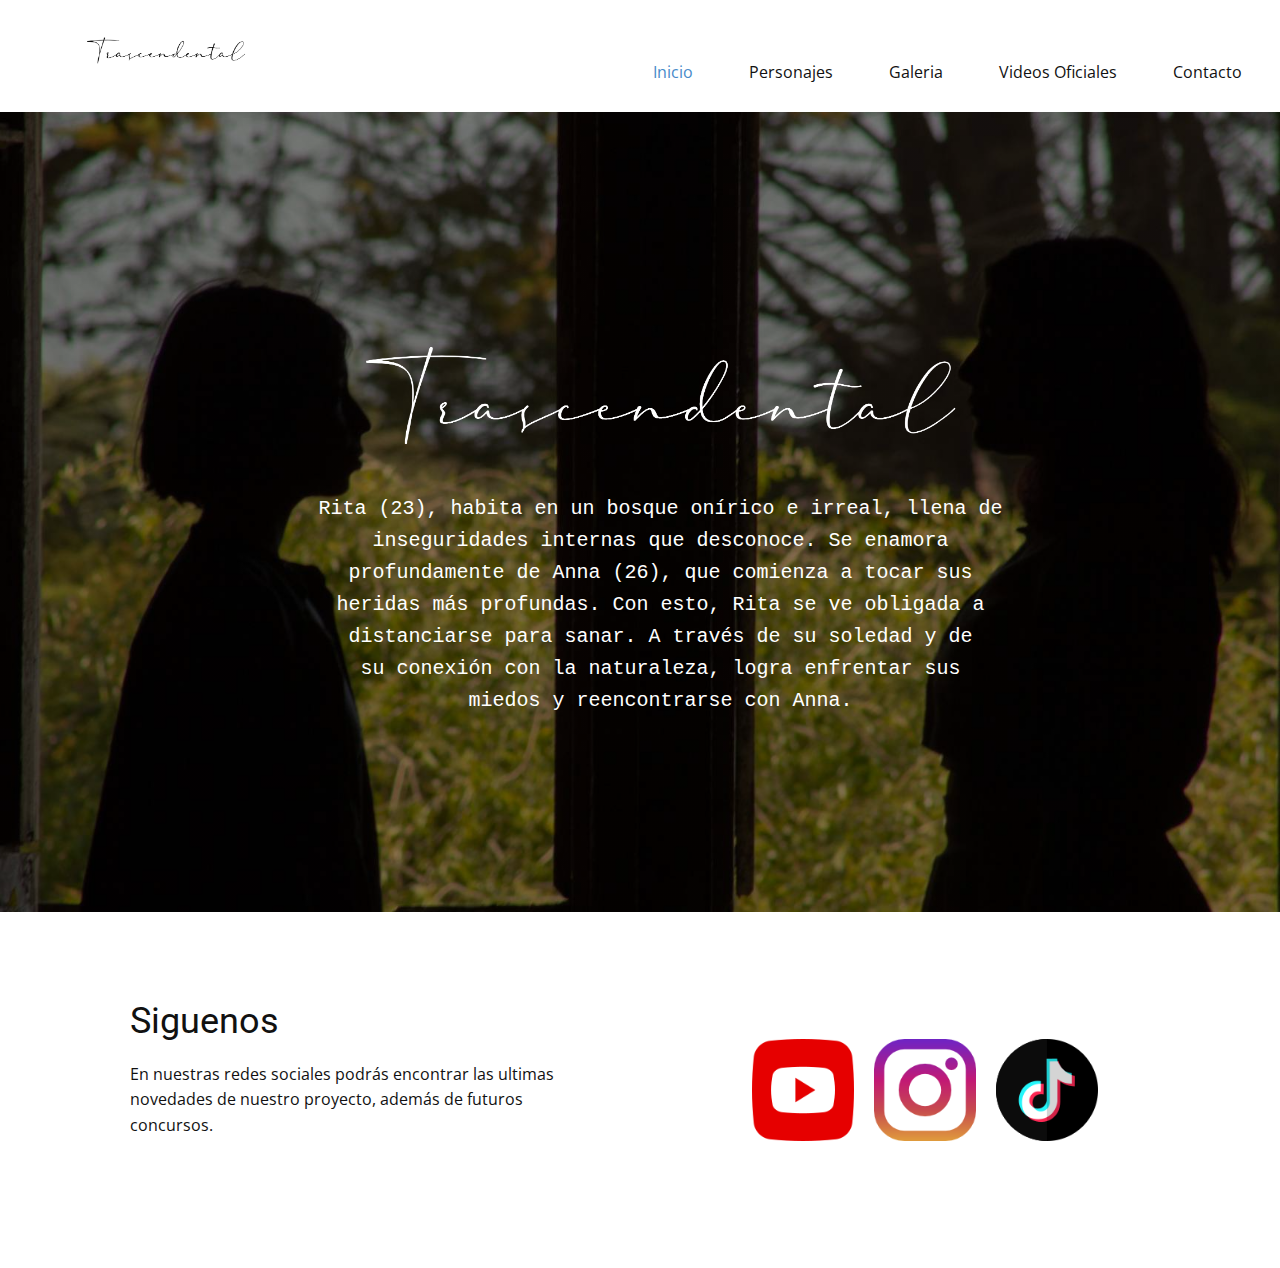
==== index.html @ 2d38c0ff "Add files via upload" ====
<!DOCTYPE html>
<html style="font-size: 16px;" lang="es"><head>
    <meta name="viewport" content="width=device-width, initial-scale=1.0">
    <meta charset="utf-8">
    <meta name="keywords" content="Follow Us">
    <meta name="description" content="">
    <title>Inicio</title>
    <link rel="stylesheet" href="nicepage.css" media="screen">
<link rel="stylesheet" href="Inicio.css" media="screen">
    <script class="u-script" type="text/javascript" src="jquery.js" defer=""></script>
    <script class="u-script" type="text/javascript" src="nicepage.js" defer=""></script>
    <meta name="generator" content="Nicepage 4.19.3, nicepage.com">
    <link id="u-theme-google-font" rel="stylesheet" href="https://fonts.googleapis.com/css?family=Roboto:100,100i,300,300i,400,400i,500,500i,700,700i,900,900i|Open+Sans:300,300i,400,400i,500,500i,600,600i,700,700i,800,800i">
    
    
    
    <script type="application/ld+json">{
		"@context": "http://schema.org",
		"@type": "Organization",
		"name": "",
		"logo": "images/Myproject-1.png"
}</script>
    <meta name="theme-color" content="#478ac9">
    <meta property="og:title" content="Inicio">
    <meta property="og:type" content="website">
  </head>
  <body data-home-page="Inicio.html" data-home-page-title="Inicio" class="u-body u-xl-mode" data-lang="es"><header class="u-clearfix u-header u-white u-header" id="sec-2659"><div class="u-clearfix u-sheet u-sheet-1">
        <a href="https://nicepage.com" class="u-image u-logo u-image-1" data-image-width="2559" data-image-height="853">
          <img src="images/Myproject-1.png" class="u-logo-image u-logo-image-1">
        </a>
        <nav class="u-menu u-menu-one-level u-offcanvas u-menu-1">
          <div class="menu-collapse" style="font-size: 1rem; letter-spacing: 0px;">
            <a class="u-button-style u-custom-left-right-menu-spacing u-custom-padding-bottom u-custom-top-bottom-menu-spacing u-nav-link u-text-active-palette-1-base u-text-hover-palette-2-base" href="#">
              <svg class="u-svg-link" viewBox="0 0 24 24"><use xmlns:xlink="http://www.w3.org/1999/xlink" xlink:href="#menu-hamburger"></use></svg>
              <svg class="u-svg-content" version="1.1" id="menu-hamburger" viewBox="0 0 16 16" x="0px" y="0px" xmlns:xlink="http://www.w3.org/1999/xlink" xmlns="http://www.w3.org/2000/svg"><g><rect y="1" width="16" height="2"></rect><rect y="7" width="16" height="2"></rect><rect y="13" width="16" height="2"></rect>
</g></svg>
            </a>
          </div>
          <div class="u-custom-menu u-nav-container">
            <ul class="u-nav u-unstyled u-nav-1"><li class="u-nav-item"><a class="u-button-style u-nav-link u-text-active-palette-1-base u-text-hover-palette-2-base" href="Inicio.html" style="padding: 10px 28px;">Inicio</a>
</li><li class="u-nav-item"><a class="u-button-style u-nav-link u-text-active-palette-1-base u-text-hover-palette-2-base" href="Personajes.html" style="padding: 10px 28px;">Personajes</a>
</li><li class="u-nav-item"><a class="u-button-style u-nav-link u-text-active-palette-1-base u-text-hover-palette-2-base" href="Galeria-.html" style="padding: 10px 28px;">Galeria </a>
</li><li class="u-nav-item"><a class="u-button-style u-nav-link u-text-active-palette-1-base u-text-hover-palette-2-base" href="Videos-Oficiales.html" style="padding: 10px 28px;">Videos Oficiales</a>
</li><li class="u-nav-item"><a class="u-button-style u-nav-link u-text-active-palette-1-base u-text-hover-palette-2-base" href="Contacto.html" style="padding: 10px 28px;">Contacto</a>
</li></ul>
          </div>
          <div class="u-custom-menu u-nav-container-collapse">
            <div class="u-black u-container-style u-inner-container-layout u-opacity u-opacity-95 u-sidenav">
              <div class="u-inner-container-layout u-sidenav-overflow">
                <div class="u-menu-close"></div>
                <ul class="u-align-center u-nav u-popupmenu-items u-unstyled u-nav-2"><li class="u-nav-item"><a class="u-button-style u-nav-link" href="Inicio.html">Inicio</a>
</li><li class="u-nav-item"><a class="u-button-style u-nav-link" href="Personajes.html">Personajes</a>
</li><li class="u-nav-item"><a class="u-button-style u-nav-link" href="Galeria-.html">Galeria </a>
</li><li class="u-nav-item"><a class="u-button-style u-nav-link" href="Videos-Oficiales.html">Videos Oficiales</a>
</li><li class="u-nav-item"><a class="u-button-style u-nav-link" href="Contacto.html">Contacto</a>
</li></ul>
              </div>
            </div>
            <div class="u-black u-menu-overlay u-opacity u-opacity-70"></div>
          </div>
        </nav>
      </div></header>
    <section class="u-align-center u-clearfix u-image u-shading u-section-1" src="" data-image-width="4896" data-image-height="2754" id="sec-d82e">
      <div class="u-clearfix u-sheet u-sheet-1">
        <img class="u-expanded-width-sm u-expanded-width-xs u-image u-image-contain u-image-default u-image-1" src="images/Myproject-1.png" alt="" data-image-width="2559" data-image-height="853">
        <p class="u-align-center u-custom-font u-font-courier-new u-large-text u-text u-text-variant u-text-1"> Rita (23), habita en un bosque onírico e irreal, llena de<br>inseguridades internas que desconoce. Se enamora<br>profundamente de Anna (26), que comienza a tocar sus<br>heridas más profundas. Con esto, Rita se ve obligada a<br>distanciarse para sanar. A través de su soledad y de<br>su conexión con la naturaleza, logra enfrentar sus<br>miedos y reencontrarse con Anna.
        </p>
      </div>
    </section>
    <section class="u-clearfix u-section-2" id="sec-7443">
      <div class="u-clearfix u-sheet u-valign-middle u-sheet-1">
        <div class="u-clearfix u-expanded-width u-layout-wrap u-layout-wrap-1">
          <div class="u-gutter-0 u-layout">
            <div class="u-layout-row">
              <div class="u-align-left u-container-style u-layout-cell u-left-cell u-size-30 u-layout-cell-1">
                <div class="u-container-layout u-container-layout-1">
                  <h2 class="u-text u-text-default u-text-1">Siguenos</h2>
                  <p class="u-text u-text-2"> En nuestras redes sociales podrás encontrar las ultimas novedades de nuestro proyecto, además de futuros concursos.</p>
                </div>
              </div>
              <div class="u-align-left-sm u-align-left-xs u-align-right-lg u-align-right-md u-align-right-xl u-container-style u-layout-cell u-right-cell u-size-30 u-layout-cell-2">
                <div class="u-container-layout u-valign-middle u-container-layout-2">
                  <div class="u-social-icons u-spacing-20 u-social-icons-1">
                    <a class="u-social-url" title="Youtube" target="_blank" href="https://www.youtube.com/channel/UCppPQtvxBf1wOd4Tvjr6vfA"><span class="u-file-icon u-icon u-social-facebook u-social-icon u-icon-1"><img src="images/3938026.png" alt=""></span>
                    </a>
                    <a class="u-social-url" title="Instagram" target="_blank" href="https://www.instagram.com/trascendental_webserie/"><span class="u-file-icon u-icon u-social-icon u-social-twitter u-icon-2"><img src="images/174855.png" alt=""></span>
                    </a>
                    <a class="u-social-url" title="Tik tok" target="_blank" href="https://www.tiktok.com/@trascendentalserie"><span class="u-file-icon u-icon u-social-icon u-social-instagram u-icon-3"><img src="images/4782345.png" alt=""></span>
                    </a>
                  </div>
                </div>
              </div>
            </div>
          </div>
        </div>
      </div>
    </section>
</body></html>
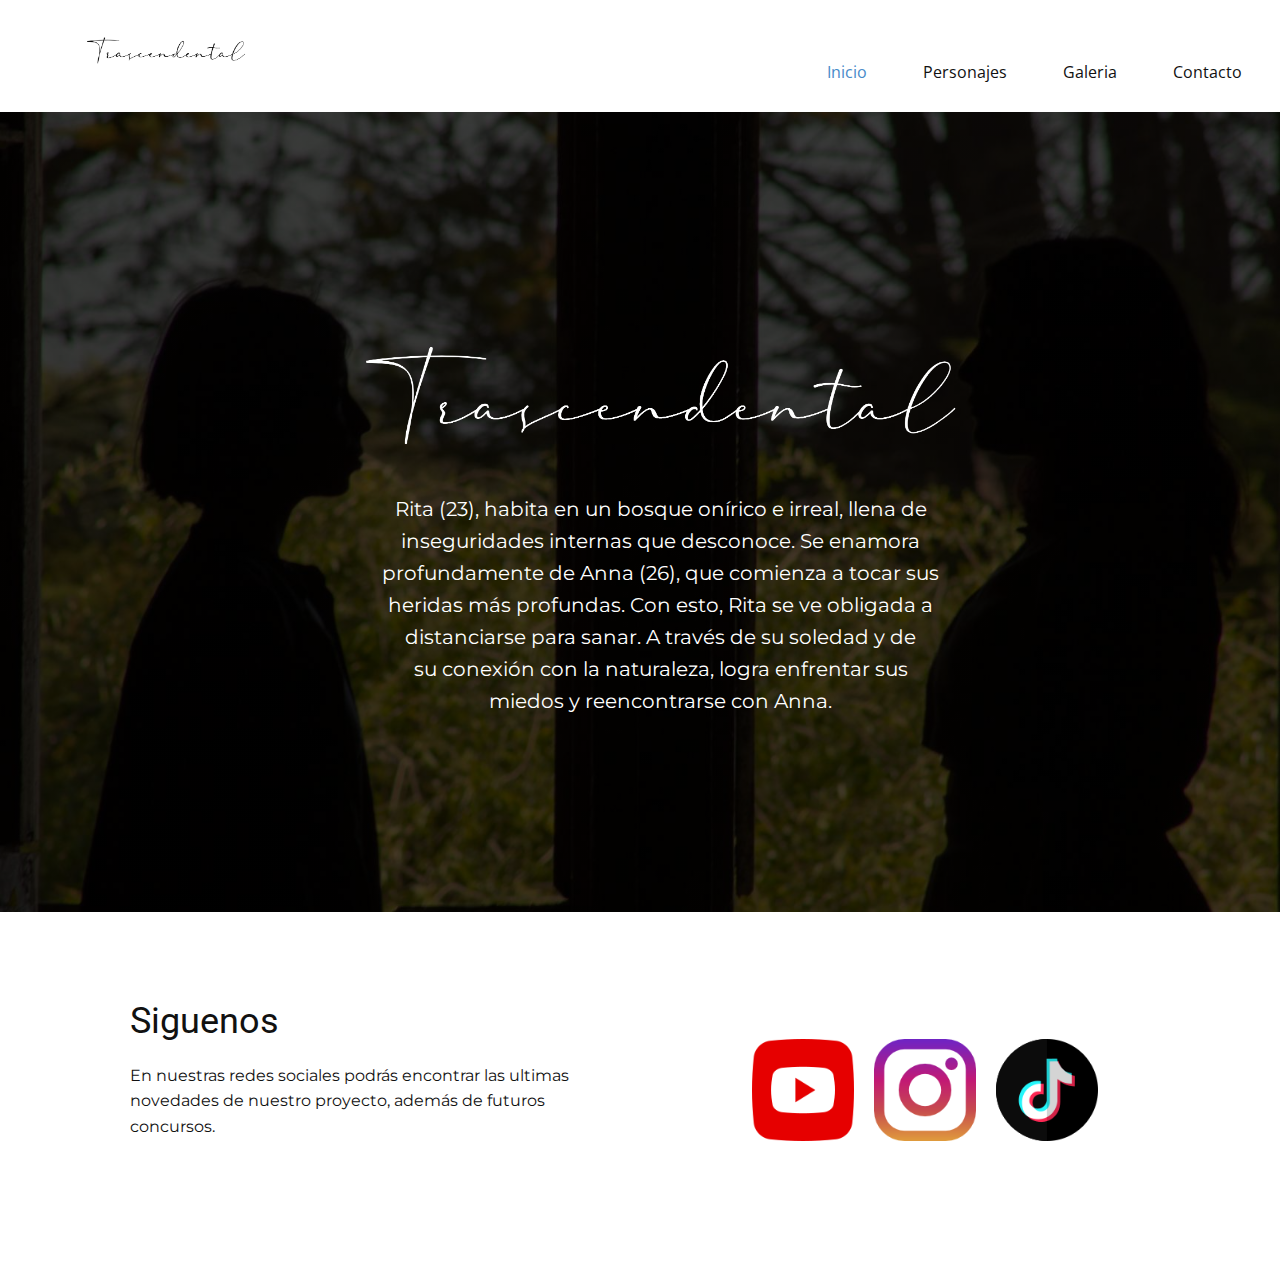
==== commit 9771248c: "Add files via upload" ====
--- a/index.html
+++ b/index.html
@@ -9,8 +9,9 @@
 <link rel="stylesheet" href="Inicio.css" media="screen">
     <script class="u-script" type="text/javascript" src="jquery.js" defer=""></script>
     <script class="u-script" type="text/javascript" src="nicepage.js" defer=""></script>
-    <meta name="generator" content="Nicepage 4.19.3, nicepage.com">
+    <meta name="generator" content="Nicepage 4.21.5, nicepage.com">
     <link id="u-theme-google-font" rel="stylesheet" href="https://fonts.googleapis.com/css?family=Roboto:100,100i,300,300i,400,400i,500,500i,700,700i,900,900i|Open+Sans:300,300i,400,400i,500,500i,600,600i,700,700i,800,800i">
+    <link id="u-page-google-font" rel="stylesheet" href="https://fonts.googleapis.com/css?family=Montserrat:100,100i,200,200i,300,300i,400,400i,500,500i,600,600i,700,700i,800,800i,900,900i">
     
     
     
@@ -25,7 +26,7 @@
     <meta property="og:type" content="website">
   </head>
   <body data-home-page="Inicio.html" data-home-page-title="Inicio" class="u-body u-xl-mode" data-lang="es"><header class="u-clearfix u-header u-white u-header" id="sec-2659"><div class="u-clearfix u-sheet u-sheet-1">
-        <a href="https://nicepage.com" class="u-image u-logo u-image-1" data-image-width="2559" data-image-height="853">
+        <a href="Inicio.html" class="u-image u-logo u-image-1" data-image-width="2559" data-image-height="853" title="Inicio">
           <img src="images/Myproject-1.png" class="u-logo-image u-logo-image-1">
         </a>
         <nav class="u-menu u-menu-one-level u-offcanvas u-menu-1">
@@ -40,7 +41,6 @@
             <ul class="u-nav u-unstyled u-nav-1"><li class="u-nav-item"><a class="u-button-style u-nav-link u-text-active-palette-1-base u-text-hover-palette-2-base" href="Inicio.html" style="padding: 10px 28px;">Inicio</a>
 </li><li class="u-nav-item"><a class="u-button-style u-nav-link u-text-active-palette-1-base u-text-hover-palette-2-base" href="Personajes.html" style="padding: 10px 28px;">Personajes</a>
 </li><li class="u-nav-item"><a class="u-button-style u-nav-link u-text-active-palette-1-base u-text-hover-palette-2-base" href="Galeria-.html" style="padding: 10px 28px;">Galeria </a>
-</li><li class="u-nav-item"><a class="u-button-style u-nav-link u-text-active-palette-1-base u-text-hover-palette-2-base" href="Videos-Oficiales.html" style="padding: 10px 28px;">Videos Oficiales</a>
 </li><li class="u-nav-item"><a class="u-button-style u-nav-link u-text-active-palette-1-base u-text-hover-palette-2-base" href="Contacto.html" style="padding: 10px 28px;">Contacto</a>
 </li></ul>
           </div>
@@ -51,7 +51,6 @@
                 <ul class="u-align-center u-nav u-popupmenu-items u-unstyled u-nav-2"><li class="u-nav-item"><a class="u-button-style u-nav-link" href="Inicio.html">Inicio</a>
 </li><li class="u-nav-item"><a class="u-button-style u-nav-link" href="Personajes.html">Personajes</a>
 </li><li class="u-nav-item"><a class="u-button-style u-nav-link" href="Galeria-.html">Galeria </a>
-</li><li class="u-nav-item"><a class="u-button-style u-nav-link" href="Videos-Oficiales.html">Videos Oficiales</a>
 </li><li class="u-nav-item"><a class="u-button-style u-nav-link" href="Contacto.html">Contacto</a>
 </li></ul>
               </div>
@@ -63,7 +62,7 @@
     <section class="u-align-center u-clearfix u-image u-shading u-section-1" src="" data-image-width="4896" data-image-height="2754" id="sec-d82e">
       <div class="u-clearfix u-sheet u-sheet-1">
         <img class="u-expanded-width-sm u-expanded-width-xs u-image u-image-contain u-image-default u-image-1" src="images/Myproject-1.png" alt="" data-image-width="2559" data-image-height="853">
-        <p class="u-align-center u-custom-font u-font-courier-new u-large-text u-text u-text-variant u-text-1"> Rita (23), habita en un bosque onírico e irreal, llena de<br>inseguridades internas que desconoce. Se enamora<br>profundamente de Anna (26), que comienza a tocar sus<br>heridas más profundas. Con esto, Rita se ve obligada a<br>distanciarse para sanar. A través de su soledad y de<br>su conexión con la naturaleza, logra enfrentar sus<br>miedos y reencontrarse con Anna.
+        <p class="u-align-center u-custom-font u-font-montserrat u-large-text u-text u-text-variant u-text-1"> Rita (23), habita en un bosque onírico e irreal, llena de<br>inseguridades internas que desconoce. Se enamora<br>profundamente de Anna (26), que comienza a tocar sus<br>heridas más profundas. Con esto, Rita se ve obligada a<br>distanciarse para sanar. A través de su soledad y de<br>su conexión con la naturaleza, logra enfrentar sus<br>miedos y reencontrarse con Anna.
         </p>
       </div>
     </section>
@@ -75,7 +74,7 @@
               <div class="u-align-left u-container-style u-layout-cell u-left-cell u-size-30 u-layout-cell-1">
                 <div class="u-container-layout u-container-layout-1">
                   <h2 class="u-text u-text-default u-text-1">Siguenos</h2>
-                  <p class="u-text u-text-2"> En nuestras redes sociales podrás encontrar las ultimas novedades de nuestro proyecto, además de futuros concursos.</p>
+                  <p class="u-custom-font u-font-montserrat u-text u-text-2"> En nuestras redes sociales podrás encontrar las ultimas novedades de nuestro proyecto, además de futuros concursos.</p>
                 </div>
               </div>
               <div class="u-align-left-sm u-align-left-xs u-align-right-lg u-align-right-md u-align-right-xl u-container-style u-layout-cell u-right-cell u-size-30 u-layout-cell-2">
--- a/nicepage.css
+++ b/nicepage.css
@@ -1224,6 +1224,9 @@
   margin-bottom: 50px;
   padding-left: 50px;
 }
+.u-form-vertical.u-form-spacing-50 .u-form-group.u-form-line {
+  margin-left: 50px;
+}
 .u-form-vertical.u-form-spacing-49 {
   margin-left: -49px;
   width: calc(100% +  49px);
@@ -1232,6 +1235,9 @@
   margin-bottom: 49px;
   padding-left: 49px;
 }
+.u-form-vertical.u-form-spacing-49 .u-form-group.u-form-line {
+  margin-left: 49px;
+}
 .u-form-vertical.u-form-spacing-48 {
   margin-left: -48px;
   width: calc(100% +  48px);
@@ -1240,6 +1246,9 @@
   margin-bottom: 48px;
   padding-left: 48px;
 }
+.u-form-vertical.u-form-spacing-48 .u-form-group.u-form-line {
+  margin-left: 48px;
+}
 .u-form-vertical.u-form-spacing-47 {
   margin-left: -47px;
   width: calc(100% +  47px);
@@ -1248,6 +1257,9 @@
   margin-bottom: 47px;
   padding-left: 47px;
 }
+.u-form-vertical.u-form-spacing-47 .u-form-group.u-form-line {
+  margin-left: 47px;
+}
 .u-form-vertical.u-form-spacing-46 {
   margin-left: -46px;
   width: calc(100% +  46px);
@@ -1256,6 +1268,9 @@
   margin-bottom: 46px;
   padding-left: 46px;
 }
+.u-form-vertical.u-form-spacing-46 .u-form-group.u-form-line {
+  margin-left: 46px;
+}
 .u-form-vertical.u-form-spacing-45 {
   margin-left: -45px;
   width: calc(100% +  45px);
@@ -1264,6 +1279,9 @@
   margin-bottom: 45px;
   padding-left: 45px;
 }
+.u-form-vertical.u-form-spacing-45 .u-form-group.u-form-line {
+  margin-left: 45px;
+}
 .u-form-vertical.u-form-spacing-44 {
   margin-left: -44px;
   width: calc(100% +  44px);
@@ -1272,6 +1290,9 @@
   margin-bottom: 44px;
   padding-left: 44px;
 }
+.u-form-vertical.u-form-spacing-44 .u-form-group.u-form-line {
+  margin-left: 44px;
+}
 .u-form-vertical.u-form-spacing-43 {
   margin-left: -43px;
   width: calc(100% +  43px);
@@ -1280,6 +1301,9 @@
   margin-bottom: 43px;
   padding-left: 43px;
 }
+.u-form-vertical.u-form-spacing-43 .u-form-group.u-form-line {
+  margin-left: 43px;
+}
 .u-form-vertical.u-form-spacing-42 {
   margin-left: -42px;
   width: calc(100% +  42px);
@@ -1288,6 +1312,9 @@
   margin-bottom: 42px;
   padding-left: 42px;
 }
+.u-form-vertical.u-form-spacing-42 .u-form-group.u-form-line {
+  margin-left: 42px;
+}
 .u-form-vertical.u-form-spacing-41 {
   margin-left: -41px;
   width: calc(100% +  41px);
@@ -1296,6 +1323,9 @@
   margin-bottom: 41px;
   padding-left: 41px;
 }
+.u-form-vertical.u-form-spacing-41 .u-form-group.u-form-line {
+  margin-left: 41px;
+}
 .u-form-vertical.u-form-spacing-40 {
   margin-left: -40px;
   width: calc(100% +  40px);
@@ -1304,6 +1334,9 @@
   margin-bottom: 40px;
   padding-left: 40px;
 }
+.u-form-vertical.u-form-spacing-40 .u-form-group.u-form-line {
+  margin-left: 40px;
+}
 .u-form-vertical.u-form-spacing-39 {
   margin-left: -39px;
   width: calc(100% +  39px);
@@ -1312,6 +1345,9 @@
   margin-bottom: 39px;
   padding-left: 39px;
 }
+.u-form-vertical.u-form-spacing-39 .u-form-group.u-form-line {
+  margin-left: 39px;
+}
 .u-form-vertical.u-form-spacing-38 {
   margin-left: -38px;
   width: calc(100% +  38px);
@@ -1320,6 +1356,9 @@
   margin-bottom: 38px;
   padding-left: 38px;
 }
+.u-form-vertical.u-form-spacing-38 .u-form-group.u-form-line {
+  margin-left: 38px;
+}
 .u-form-vertical.u-form-spacing-37 {
   margin-left: -37px;
   width: calc(100% +  37px);
@@ -1328,6 +1367,9 @@
   margin-bottom: 37px;
   padding-left: 37px;
 }
+.u-form-vertical.u-form-spacing-37 .u-form-group.u-form-line {
+  margin-left: 37px;
+}
 .u-form-vertical.u-form-spacing-36 {
   margin-left: -36px;
   width: calc(100% +  36px);
@@ -1336,6 +1378,9 @@
   margin-bottom: 36px;
   padding-left: 36px;
 }
+.u-form-vertical.u-form-spacing-36 .u-form-group.u-form-line {
+  margin-left: 36px;
+}
 .u-form-vertical.u-form-spacing-35 {
   margin-left: -35px;
   width: calc(100% +  35px);
@@ -1344,6 +1389,9 @@
   margin-bottom: 35px;
   padding-left: 35px;
 }
+.u-form-vertical.u-form-spacing-35 .u-form-group.u-form-line {
+  margin-left: 35px;
+}
 .u-form-vertical.u-form-spacing-34 {
   margin-left: -34px;
   width: calc(100% +  34px);
@@ -1352,6 +1400,9 @@
   margin-bottom: 34px;
   padding-left: 34px;
 }
+.u-form-vertical.u-form-spacing-34 .u-form-group.u-form-line {
+  margin-left: 34px;
+}
 .u-form-vertical.u-form-spacing-33 {
   margin-left: -33px;
   width: calc(100% +  33px);
@@ -1360,6 +1411,9 @@
   margin-bottom: 33px;
   padding-left: 33px;
 }
+.u-form-vertical.u-form-spacing-33 .u-form-group.u-form-line {
+  margin-left: 33px;
+}
 .u-form-vertical.u-form-spacing-32 {
   margin-left: -32px;
   width: calc(100% +  32px);
@@ -1368,6 +1422,9 @@
   margin-bottom: 32px;
   padding-left: 32px;
 }
+.u-form-vertical.u-form-spacing-32 .u-form-group.u-form-line {
+  margin-left: 32px;
+}
 .u-form-vertical.u-form-spacing-31 {
   margin-left: -31px;
   width: calc(100% +  31px);
@@ -1376,6 +1433,9 @@
   margin-bottom: 31px;
   padding-left: 31px;
 }
+.u-form-vertical.u-form-spacing-31 .u-form-group.u-form-line {
+  margin-left: 31px;
+}
 .u-form-vertical.u-form-spacing-30 {
   margin-left: -30px;
   width: calc(100% +  30px);
@@ -1384,6 +1444,9 @@
   margin-bottom: 30px;
   padding-left: 30px;
 }
+.u-form-vertical.u-form-spacing-30 .u-form-group.u-form-line {
+  margin-left: 30px;
+}
 .u-form-vertical.u-form-spacing-29 {
   margin-left: -29px;
   width: calc(100% +  29px);
@@ -1392,6 +1455,9 @@
   margin-bottom: 29px;
   padding-left: 29px;
 }
+.u-form-vertical.u-form-spacing-29 .u-form-group.u-form-line {
+  margin-left: 29px;
+}
 .u-form-vertical.u-form-spacing-28 {
   margin-left: -28px;
   width: calc(100% +  28px);
@@ -1400,6 +1466,9 @@
   margin-bottom: 28px;
   padding-left: 28px;
 }
+.u-form-vertical.u-form-spacing-28 .u-form-group.u-form-line {
+  margin-left: 28px;
+}
 .u-form-vertical.u-form-spacing-27 {
   margin-left: -27px;
   width: calc(100% +  27px);
@@ -1408,6 +1477,9 @@
   margin-bottom: 27px;
   padding-left: 27px;
 }
+.u-form-vertical.u-form-spacing-27 .u-form-group.u-form-line {
+  margin-left: 27px;
+}
 .u-form-vertical.u-form-spacing-26 {
   margin-left: -26px;
   width: calc(100% +  26px);
@@ -1416,6 +1488,9 @@
   margin-bottom: 26px;
   padding-left: 26px;
 }
+.u-form-vertical.u-form-spacing-26 .u-form-group.u-form-line {
+  margin-left: 26px;
+}
 .u-form-vertical.u-form-spacing-25 {
   margin-left: -25px;
   width: calc(100% +  25px);
@@ -1424,6 +1499,9 @@
   margin-bottom: 25px;
   padding-left: 25px;
 }
+.u-form-vertical.u-form-spacing-25 .u-form-group.u-form-line {
+  margin-left: 25px;
+}
 .u-form-vertical.u-form-spacing-24 {
   margin-left: -24px;
   width: calc(100% +  24px);
@@ -1432,6 +1510,9 @@
   margin-bottom: 24px;
   padding-left: 24px;
 }
+.u-form-vertical.u-form-spacing-24 .u-form-group.u-form-line {
+  margin-left: 24px;
+}
 .u-form-vertical.u-form-spacing-23 {
   margin-left: -23px;
   width: calc(100% +  23px);
@@ -1440,6 +1521,9 @@
   margin-bottom: 23px;
   padding-left: 23px;
 }
+.u-form-vertical.u-form-spacing-23 .u-form-group.u-form-line {
+  margin-left: 23px;
+}
 .u-form-vertical.u-form-spacing-22 {
   margin-left: -22px;
   width: calc(100% +  22px);
@@ -1448,6 +1532,9 @@
   margin-bottom: 22px;
   padding-left: 22px;
 }
+.u-form-vertical.u-form-spacing-22 .u-form-group.u-form-line {
+  margin-left: 22px;
+}
 .u-form-vertical.u-form-spacing-21 {
   margin-left: -21px;
   width: calc(100% +  21px);
@@ -1456,6 +1543,9 @@
   margin-bottom: 21px;
   padding-left: 21px;
 }
+.u-form-vertical.u-form-spacing-21 .u-form-group.u-form-line {
+  margin-left: 21px;
+}
 .u-form-vertical.u-form-spacing-20 {
   margin-left: -20px;
   width: calc(100% +  20px);
@@ -1464,6 +1554,9 @@
   margin-bottom: 20px;
   padding-left: 20px;
 }
+.u-form-vertical.u-form-spacing-20 .u-form-group.u-form-line {
+  margin-left: 20px;
+}
 .u-form-vertical.u-form-spacing-19 {
   margin-left: -19px;
   width: calc(100% +  19px);
@@ -1472,6 +1565,9 @@
   margin-bottom: 19px;
   padding-left: 19px;
 }
+.u-form-vertical.u-form-spacing-19 .u-form-group.u-form-line {
+  margin-left: 19px;
+}
 .u-form-vertical.u-form-spacing-18 {
   margin-left: -18px;
   width: calc(100% +  18px);
@@ -1480,6 +1576,9 @@
   margin-bottom: 18px;
   padding-left: 18px;
 }
+.u-form-vertical.u-form-spacing-18 .u-form-group.u-form-line {
+  margin-left: 18px;
+}
 .u-form-vertical.u-form-spacing-17 {
   margin-left: -17px;
   width: calc(100% +  17px);
@@ -1488,6 +1587,9 @@
   margin-bottom: 17px;
   padding-left: 17px;
 }
+.u-form-vertical.u-form-spacing-17 .u-form-group.u-form-line {
+  margin-left: 17px;
+}
 .u-form-vertical.u-form-spacing-16 {
   margin-left: -16px;
   width: calc(100% +  16px);
@@ -1496,6 +1598,9 @@
   margin-bottom: 16px;
   padding-left: 16px;
 }
+.u-form-vertical.u-form-spacing-16 .u-form-group.u-form-line {
+  margin-left: 16px;
+}
 .u-form-vertical.u-form-spacing-15 {
   margin-left: -15px;
   width: calc(100% +  15px);
@@ -1504,6 +1609,9 @@
   margin-bottom: 15px;
   padding-left: 15px;
 }
+.u-form-vertical.u-form-spacing-15 .u-form-group.u-form-line {
+  margin-left: 15px;
+}
 .u-form-vertical.u-form-spacing-14 {
   margin-left: -14px;
   width: calc(100% +  14px);
@@ -1512,6 +1620,9 @@
   margin-bottom: 14px;
   padding-left: 14px;
 }
+.u-form-vertical.u-form-spacing-14 .u-form-group.u-form-line {
+  margin-left: 14px;
+}
 .u-form-vertical.u-form-spacing-13 {
   margin-left: -13px;
   width: calc(100% +  13px);
@@ -1520,6 +1631,9 @@
   margin-bottom: 13px;
   padding-left: 13px;
 }
+.u-form-vertical.u-form-spacing-13 .u-form-group.u-form-line {
+  margin-left: 13px;
+}
 .u-form-vertical.u-form-spacing-12 {
   margin-left: -12px;
   width: calc(100% +  12px);
@@ -1528,6 +1642,9 @@
   margin-bottom: 12px;
   padding-left: 12px;
 }
+.u-form-vertical.u-form-spacing-12 .u-form-group.u-form-line {
+  margin-left: 12px;
+}
 .u-form-vertical.u-form-spacing-11 {
   margin-left: -11px;
   width: calc(100% +  11px);
@@ -1536,6 +1653,9 @@
   margin-bottom: 11px;
   padding-left: 11px;
 }
+.u-form-vertical.u-form-spacing-11 .u-form-group.u-form-line {
+  margin-left: 11px;
+}
 .u-form-vertical.u-form-spacing-10 {
   margin-left: -10px;
   width: calc(100% +  10px);
@@ -1544,6 +1664,9 @@
   margin-bottom: 10px;
   padding-left: 10px;
 }
+.u-form-vertical.u-form-spacing-10 .u-form-group.u-form-line {
+  margin-left: 10px;
+}
 .u-form-vertical.u-form-spacing-9 {
   margin-left: -9px;
   width: calc(100% +  9px);
@@ -1552,6 +1675,9 @@
   margin-bottom: 9px;
   padding-left: 9px;
 }
+.u-form-vertical.u-form-spacing-9 .u-form-group.u-form-line {
+  margin-left: 9px;
+}
 .u-form-vertical.u-form-spacing-8 {
   margin-left: -8px;
   width: calc(100% +  8px);
@@ -1560,6 +1686,9 @@
   margin-bottom: 8px;
   padding-left: 8px;
 }
+.u-form-vertical.u-form-spacing-8 .u-form-group.u-form-line {
+  margin-left: 8px;
+}
 .u-form-vertical.u-form-spacing-7 {
   margin-left: -7px;
   width: calc(100% +  7px);
@@ -1568,6 +1697,9 @@
   margin-bottom: 7px;
   padding-left: 7px;
 }
+.u-form-vertical.u-form-spacing-7 .u-form-group.u-form-line {
+  margin-left: 7px;
+}
 .u-form-vertical.u-form-spacing-6 {
   margin-left: -6px;
   width: calc(100% +  6px);
@@ -1576,6 +1708,9 @@
   margin-bottom: 6px;
   padding-left: 6px;
 }
+.u-form-vertical.u-form-spacing-6 .u-form-group.u-form-line {
+  margin-left: 6px;
+}
 .u-form-vertical.u-form-spacing-5 {
   margin-left: -5px;
   width: calc(100% +  5px);
@@ -1584,6 +1719,9 @@
   margin-bottom: 5px;
   padding-left: 5px;
 }
+.u-form-vertical.u-form-spacing-5 .u-form-group.u-form-line {
+  margin-left: 5px;
+}
 .u-form-vertical.u-form-spacing-4 {
   margin-left: -4px;
   width: calc(100% +  4px);
@@ -1592,6 +1730,9 @@
   margin-bottom: 4px;
   padding-left: 4px;
 }
+.u-form-vertical.u-form-spacing-4 .u-form-group.u-form-line {
+  margin-left: 4px;
+}
 .u-form-vertical.u-form-spacing-3 {
   margin-left: -3px;
   width: calc(100% +  3px);
@@ -1600,6 +1741,9 @@
   margin-bottom: 3px;
   padding-left: 3px;
 }
+.u-form-vertical.u-form-spacing-3 .u-form-group.u-form-line {
+  margin-left: 3px;
+}
 .u-form-vertical.u-form-spacing-2 {
   margin-left: -2px;
   width: calc(100% +  2px);
@@ -1608,6 +1752,9 @@
   margin-bottom: 2px;
   padding-left: 2px;
 }
+.u-form-vertical.u-form-spacing-2 .u-form-group.u-form-line {
+  margin-left: 2px;
+}
 .u-form-vertical.u-form-spacing-1 {
   margin-left: -1px;
   width: calc(100% +  1px);
@@ -1616,6 +1763,9 @@
   margin-bottom: 1px;
   padding-left: 1px;
 }
+.u-form-vertical.u-form-spacing-1 .u-form-group.u-form-line {
+  margin-left: 1px;
+}
 .u-form-vertical.u-form-spacing-0 {
   margin-left: 0px;
   width: calc(100% +  0px);
@@ -1623,6 +1773,9 @@
 .u-form-vertical.u-form-spacing-0 .u-form-group {
   margin-bottom: 0px;
   padding-left: 0px;
+}
+.u-form-vertical.u-form-spacing-0 .u-form-group.u-form-line {
+  margin-left: 0px;
 }
 .u-form-vertical .u-form-group {
   width: 100%;
@@ -1690,6 +1843,12 @@
   margin-bottom: 0;
   flex-grow: 1;
 }
+.u-form-horizontal .u-form-group.u-form-image {
+  display: none;
+}
+.u-form-horizontal .u-form-group.u-form-line {
+  display: none;
+}
 .u-form-horizontal .u-form-submit {
   display: flex;
   flex-grow: 0 !important;
@@ -1710,7 +1869,7 @@
   flex-shrink: 1;
   min-width: 0px;
 }
-.u-label-none:not(.u-form-agree):not(.u-form-checkbox):not(.u-form-checkbox-group):not(.u-form-radiobutton) label {
+.u-label-none:not(.u-form-agree):not(.u-form-checkbox) > label {
   display: none !important;
 }
 .u-form-horizontal .input-group {
@@ -2058,9 +2217,54 @@
   margin-top: 0.5em;
   margin-bottom: 0;
 }
-.u-form-text .u-text {
+.u-form-text.u-text {
   margin-top: 0;
   margin-bottom: 0;
+}
+.u-input-row {
+  display: flex;
+  align-items: center;
+}
+.u-input-row input {
+  margin: 0;
+  flex-shrink: 0;
+}
+.u-input-row .u-label {
+  display: inline-block;
+  margin-left: 5px;
+  margin-bottom: 0;
+}
+.u-form-input-layout-horizontal .u-form-radio-button-wrapper,
+.u-form-input-layout-horizontal .u-form-checkbox-group-wrapper {
+  display: flex;
+  align-items: center;
+  flex-wrap: wrap;
+}
+.u-form-input-layout-horizontal .u-form-radio-button-wrapper .u-input-row,
+.u-form-input-layout-horizontal .u-form-checkbox-group-wrapper .u-input-row {
+  margin-right: 1em;
+}
+.u-form-rating .u-input-hidden {
+  height: 100%;
+  width: 0 !important;
+  opacity: 0;
+  flex-grow: 0;
+  float: right;
+  display: block;
+  border: none;
+  pointer-events: none;
+  margin-left: -12%;
+}
+.u-form-rating .u-rating-icons {
+  display: flex;
+}
+.u-form-rating .u-rating-icons .u-form-rating-item {
+  display: inline;
+  line-height: 0;
+  cursor: pointer;
+}
+.u-form-horizontal .u-form-rating.u-form-group {
+  display: none;
 }
 *,
 *:before,
@@ -2129,7 +2333,8 @@
 .u-text.u-indent-100 ol {
   padding-left: 120px;
 }
-.u-form-vertical .u-label-left .u-spacing-100.u-label {
+.u-form-vertical .u-label-left .u-spacing-100.u-label,
+.u-rating-icons.u-spacing-100 > .u-form-rating-item {
   margin-right: 100px;
 }
 .u-spacing-100.u-countdown-counter > div + div,
@@ -2161,7 +2366,8 @@
 .u-text.u-indent-99 ol {
   padding-left: 119px;
 }
-.u-form-vertical .u-label-left .u-spacing-99.u-label {
+.u-form-vertical .u-label-left .u-spacing-99.u-label,
+.u-rating-icons.u-spacing-99 > .u-form-rating-item {
   margin-right: 99px;
 }
 .u-spacing-99.u-countdown-counter > div + div,
@@ -2193,7 +2399,8 @@
 .u-text.u-indent-98 ol {
   padding-left: 118px;
 }
-.u-form-vertical .u-label-left .u-spacing-98.u-label {
+.u-form-vertical .u-label-left .u-spacing-98.u-label,
+.u-rating-icons.u-spacing-98 > .u-form-rating-item {
   margin-right: 98px;
 }
 .u-spacing-98.u-countdown-counter > div + div,
@@ -2225,7 +2432,8 @@
 .u-text.u-indent-97 ol {
   padding-left: 117px;
 }
-.u-form-vertical .u-label-left .u-spacing-97.u-label {
+.u-form-vertical .u-label-left .u-spacing-97.u-label,
+.u-rating-icons.u-spacing-97 > .u-form-rating-item {
   margin-right: 97px;
 }
 .u-spacing-97.u-countdown-counter > div + div,
@@ -2257,7 +2465,8 @@
 .u-text.u-indent-96 ol {
   padding-left: 116px;
 }
-.u-form-vertical .u-label-left .u-spacing-96.u-label {
+.u-form-vertical .u-label-left .u-spacing-96.u-label,
+.u-rating-icons.u-spacing-96 > .u-form-rating-item {
   margin-right: 96px;
 }
 .u-spacing-96.u-countdown-counter > div + div,
@@ -2289,7 +2498,8 @@
 .u-text.u-indent-95 ol {
   padding-left: 115px;
 }
-.u-form-vertical .u-label-left .u-spacing-95.u-label {
+.u-form-vertical .u-label-left .u-spacing-95.u-label,
+.u-rating-icons.u-spacing-95 > .u-form-rating-item {
   margin-right: 95px;
 }
 .u-spacing-95.u-countdown-counter > div + div,
@@ -2321,7 +2531,8 @@
 .u-text.u-indent-94 ol {
   padding-left: 114px;
 }
-.u-form-vertical .u-label-left .u-spacing-94.u-label {
+.u-form-vertical .u-label-left .u-spacing-94.u-label,
+.u-rating-icons.u-spacing-94 > .u-form-rating-item {
   margin-right: 94px;
 }
 .u-spacing-94.u-countdown-counter > div + div,
@@ -2353,7 +2564,8 @@
 .u-text.u-indent-93 ol {
   padding-left: 113px;
 }
-.u-form-vertical .u-label-left .u-spacing-93.u-label {
+.u-form-vertical .u-label-left .u-spacing-93.u-label,
+.u-rating-icons.u-spacing-93 > .u-form-rating-item {
   margin-right: 93px;
 }
 .u-spacing-93.u-countdown-counter > div + div,
@@ -2385,7 +2597,8 @@
 .u-text.u-indent-92 ol {
   padding-left: 112px;
 }
-.u-form-vertical .u-label-left .u-spacing-92.u-label {
+.u-form-vertical .u-label-left .u-spacing-92.u-label,
+.u-rating-icons.u-spacing-92 > .u-form-rating-item {
   margin-right: 92px;
 }
 .u-spacing-92.u-countdown-counter > div + div,
@@ -2417,7 +2630,8 @@
 .u-text.u-indent-91 ol {
   padding-left: 111px;
 }
-.u-form-vertical .u-label-left .u-spacing-91.u-label {
+.u-form-vertical .u-label-left .u-spacing-91.u-label,
+.u-rating-icons.u-spacing-91 > .u-form-rating-item {
   margin-right: 91px;
 }
 .u-spacing-91.u-countdown-counter > div + div,
@@ -2449,7 +2663,8 @@
 .u-text.u-indent-90 ol {
   padding-left: 110px;
 }
-.u-form-vertical .u-label-left .u-spacing-90.u-label {
+.u-form-vertical .u-label-left .u-spacing-90.u-label,
+.u-rating-icons.u-spacing-90 > .u-form-rating-item {
   margin-right: 90px;
 }
 .u-spacing-90.u-countdown-counter > div + div,
@@ -2481,7 +2696,8 @@
 .u-text.u-indent-89 ol {
   padding-left: 109px;
 }
-.u-form-vertical .u-label-left .u-spacing-89.u-label {
+.u-form-vertical .u-label-left .u-spacing-89.u-label,
+.u-rating-icons.u-spacing-89 > .u-form-rating-item {
   margin-right: 89px;
 }
 .u-spacing-89.u-countdown-counter > div + div,
@@ -2513,7 +2729,8 @@
 .u-text.u-indent-88 ol {
   padding-left: 108px;
 }
-.u-form-vertical .u-label-left .u-spacing-88.u-label {
+.u-form-vertical .u-label-left .u-spacing-88.u-label,
+.u-rating-icons.u-spacing-88 > .u-form-rating-item {
   margin-right: 88px;
 }
 .u-spacing-88.u-countdown-counter > div + div,
@@ -2545,7 +2762,8 @@
 .u-text.u-indent-87 ol {
   padding-left: 107px;
 }
-.u-form-vertical .u-label-left .u-spacing-87.u-label {
+.u-form-vertical .u-label-left .u-spacing-87.u-label,
+.u-rating-icons.u-spacing-87 > .u-form-rating-item {
   margin-right: 87px;
 }
 .u-spacing-87.u-countdown-counter > div + div,
@@ -2577,7 +2795,8 @@
 .u-text.u-indent-86 ol {
   padding-left: 106px;
 }
-.u-form-vertical .u-label-left .u-spacing-86.u-label {
+.u-form-vertical .u-label-left .u-spacing-86.u-label,
+.u-rating-icons.u-spacing-86 > .u-form-rating-item {
   margin-right: 86px;
 }
 .u-spacing-86.u-countdown-counter > div + div,
@@ -2609,7 +2828,8 @@
 .u-text.u-indent-85 ol {
   padding-left: 105px;
 }
-.u-form-vertical .u-label-left .u-spacing-85.u-label {
+.u-form-vertical .u-label-left .u-spacing-85.u-label,
+.u-rating-icons.u-spacing-85 > .u-form-rating-item {
   margin-right: 85px;
 }
 .u-spacing-85.u-countdown-counter > div + div,
@@ -2641,7 +2861,8 @@
 .u-text.u-indent-84 ol {
   padding-left: 104px;
 }
-.u-form-vertical .u-label-left .u-spacing-84.u-label {
+.u-form-vertical .u-label-left .u-spacing-84.u-label,
+.u-rating-icons.u-spacing-84 > .u-form-rating-item {
   margin-right: 84px;
 }
 .u-spacing-84.u-countdown-counter > div + div,
@@ -2673,7 +2894,8 @@
 .u-text.u-indent-83 ol {
   padding-left: 103px;
 }
-.u-form-vertical .u-label-left .u-spacing-83.u-label {
+.u-form-vertical .u-label-left .u-spacing-83.u-label,
+.u-rating-icons.u-spacing-83 > .u-form-rating-item {
   margin-right: 83px;
 }
 .u-spacing-83.u-countdown-counter > div + div,
@@ -2705,7 +2927,8 @@
 .u-text.u-indent-82 ol {
   padding-left: 102px;
 }
-.u-form-vertical .u-label-left .u-spacing-82.u-label {
+.u-form-vertical .u-label-left .u-spacing-82.u-label,
+.u-rating-icons.u-spacing-82 > .u-form-rating-item {
   margin-right: 82px;
 }
 .u-spacing-82.u-countdown-counter > div + div,
@@ -2737,7 +2960,8 @@
 .u-text.u-indent-81 ol {
   padding-left: 101px;
 }
-.u-form-vertical .u-label-left .u-spacing-81.u-label {
+.u-form-vertical .u-label-left .u-spacing-81.u-label,
+.u-rating-icons.u-spacing-81 > .u-form-rating-item {
   margin-right: 81px;
 }
 .u-spacing-81.u-countdown-counter > div + div,
@@ -2769,7 +2993,8 @@
 .u-text.u-indent-80 ol {
   padding-left: 100px;
 }
-.u-form-vertical .u-label-left .u-spacing-80.u-label {
+.u-form-vertical .u-label-left .u-spacing-80.u-label,
+.u-rating-icons.u-spacing-80 > .u-form-rating-item {
   margin-right: 80px;
 }
 .u-spacing-80.u-countdown-counter > div + div,
@@ -2801,7 +3026,8 @@
 .u-text.u-indent-79 ol {
   padding-left: 99px;
 }
-.u-form-vertical .u-label-left .u-spacing-79.u-label {
+.u-form-vertical .u-label-left .u-spacing-79.u-label,
+.u-rating-icons.u-spacing-79 > .u-form-rating-item {
   margin-right: 79px;
 }
 .u-spacing-79.u-countdown-counter > div + div,
@@ -2833,7 +3059,8 @@
 .u-text.u-indent-78 ol {
   padding-left: 98px;
 }
-.u-form-vertical .u-label-left .u-spacing-78.u-label {
+.u-form-vertical .u-label-left .u-spacing-78.u-label,
+.u-rating-icons.u-spacing-78 > .u-form-rating-item {
   margin-right: 78px;
 }
 .u-spacing-78.u-countdown-counter > div + div,
@@ -2865,7 +3092,8 @@
 .u-text.u-indent-77 ol {
   padding-left: 97px;
 }
-.u-form-vertical .u-label-left .u-spacing-77.u-label {
+.u-form-vertical .u-label-left .u-spacing-77.u-label,
+.u-rating-icons.u-spacing-77 > .u-form-rating-item {
   margin-right: 77px;
 }
 .u-spacing-77.u-countdown-counter > div + div,
@@ -2897,7 +3125,8 @@
 .u-text.u-indent-76 ol {
   padding-left: 96px;
 }
-.u-form-vertical .u-label-left .u-spacing-76.u-label {
+.u-form-vertical .u-label-left .u-spacing-76.u-label,
+.u-rating-icons.u-spacing-76 > .u-form-rating-item {
   margin-right: 76px;
 }
 .u-spacing-76.u-countdown-counter > div + div,
@@ -2929,7 +3158,8 @@
 .u-text.u-indent-75 ol {
   padding-left: 95px;
 }
-.u-form-vertical .u-label-left .u-spacing-75.u-label {
+.u-form-vertical .u-label-left .u-spacing-75.u-label,
+.u-rating-icons.u-spacing-75 > .u-form-rating-item {
   margin-right: 75px;
 }
 .u-spacing-75.u-countdown-counter > div + div,
@@ -2961,7 +3191,8 @@
 .u-text.u-indent-74 ol {
   padding-left: 94px;
 }
-.u-form-vertical .u-label-left .u-spacing-74.u-label {
+.u-form-vertical .u-label-left .u-spacing-74.u-label,
+.u-rating-icons.u-spacing-74 > .u-form-rating-item {
   margin-right: 74px;
 }
 .u-spacing-74.u-countdown-counter > div + div,
@@ -2993,7 +3224,8 @@
 .u-text.u-indent-73 ol {
   padding-left: 93px;
 }
-.u-form-vertical .u-label-left .u-spacing-73.u-label {
+.u-form-vertical .u-label-left .u-spacing-73.u-label,
+.u-rating-icons.u-spacing-73 > .u-form-rating-item {
   margin-right: 73px;
 }
 .u-spacing-73.u-countdown-counter > div + div,
@@ -3025,7 +3257,8 @@
 .u-text.u-indent-72 ol {
   padding-left: 92px;
 }
-.u-form-vertical .u-label-left .u-spacing-72.u-label {
+.u-form-vertical .u-label-left .u-spacing-72.u-label,
+.u-rating-icons.u-spacing-72 > .u-form-rating-item {
   margin-right: 72px;
 }
 .u-spacing-72.u-countdown-counter > div + div,
@@ -3057,7 +3290,8 @@
 .u-text.u-indent-71 ol {
   padding-left: 91px;
 }
-.u-form-vertical .u-label-left .u-spacing-71.u-label {
+.u-form-vertical .u-label-left .u-spacing-71.u-label,
+.u-rating-icons.u-spacing-71 > .u-form-rating-item {
   margin-right: 71px;
 }
 .u-spacing-71.u-countdown-counter > div + div,
@@ -3089,7 +3323,8 @@
 .u-text.u-indent-70 ol {
   padding-left: 90px;
 }
-.u-form-vertical .u-label-left .u-spacing-70.u-label {
+.u-form-vertical .u-label-left .u-spacing-70.u-label,
+.u-rating-icons.u-spacing-70 > .u-form-rating-item {
   margin-right: 70px;
 }
 .u-spacing-70.u-countdown-counter > div + div,
@@ -3121,7 +3356,8 @@
 .u-text.u-indent-69 ol {
   padding-left: 89px;
 }
-.u-form-vertical .u-label-left .u-spacing-69.u-label {
+.u-form-vertical .u-label-left .u-spacing-69.u-label,
+.u-rating-icons.u-spacing-69 > .u-form-rating-item {
   margin-right: 69px;
 }
 .u-spacing-69.u-countdown-counter > div + div,
@@ -3153,7 +3389,8 @@
 .u-text.u-indent-68 ol {
   padding-left: 88px;
 }
-.u-form-vertical .u-label-left .u-spacing-68.u-label {
+.u-form-vertical .u-label-left .u-spacing-68.u-label,
+.u-rating-icons.u-spacing-68 > .u-form-rating-item {
   margin-right: 68px;
 }
 .u-spacing-68.u-countdown-counter > div + div,
@@ -3185,7 +3422,8 @@
 .u-text.u-indent-67 ol {
   padding-left: 87px;
 }
-.u-form-vertical .u-label-left .u-spacing-67.u-label {
+.u-form-vertical .u-label-left .u-spacing-67.u-label,
+.u-rating-icons.u-spacing-67 > .u-form-rating-item {
   margin-right: 67px;
 }
 .u-spacing-67.u-countdown-counter > div + div,
@@ -3217,7 +3455,8 @@
 .u-text.u-indent-66 ol {
   padding-left: 86px;
 }
-.u-form-vertical .u-label-left .u-spacing-66.u-label {
+.u-form-vertical .u-label-left .u-spacing-66.u-label,
+.u-rating-icons.u-spacing-66 > .u-form-rating-item {
   margin-right: 66px;
 }
 .u-spacing-66.u-countdown-counter > div + div,
@@ -3249,7 +3488,8 @@
 .u-text.u-indent-65 ol {
   padding-left: 85px;
 }
-.u-form-vertical .u-label-left .u-spacing-65.u-label {
+.u-form-vertical .u-label-left .u-spacing-65.u-label,
+.u-rating-icons.u-spacing-65 > .u-form-rating-item {
   margin-right: 65px;
 }
 .u-spacing-65.u-countdown-counter > div + div,
@@ -3281,7 +3521,8 @@
 .u-text.u-indent-64 ol {
   padding-left: 84px;
 }
-.u-form-vertical .u-label-left .u-spacing-64.u-label {
+.u-form-vertical .u-label-left .u-spacing-64.u-label,
+.u-rating-icons.u-spacing-64 > .u-form-rating-item {
   margin-right: 64px;
 }
 .u-spacing-64.u-countdown-counter > div + div,
@@ -3313,7 +3554,8 @@
 .u-text.u-indent-63 ol {
   padding-left: 83px;
 }
-.u-form-vertical .u-label-left .u-spacing-63.u-label {
+.u-form-vertical .u-label-left .u-spacing-63.u-label,
+.u-rating-icons.u-spacing-63 > .u-form-rating-item {
   margin-right: 63px;
 }
 .u-spacing-63.u-countdown-counter > div + div,
@@ -3345,7 +3587,8 @@
 .u-text.u-indent-62 ol {
   padding-left: 82px;
 }
-.u-form-vertical .u-label-left .u-spacing-62.u-label {
+.u-form-vertical .u-label-left .u-spacing-62.u-label,
+.u-rating-icons.u-spacing-62 > .u-form-rating-item {
   margin-right: 62px;
 }
 .u-spacing-62.u-countdown-counter > div + div,
@@ -3377,7 +3620,8 @@
 .u-text.u-indent-61 ol {
   padding-left: 81px;
 }
-.u-form-vertical .u-label-left .u-spacing-61.u-label {
+.u-form-vertical .u-label-left .u-spacing-61.u-label,
+.u-rating-icons.u-spacing-61 > .u-form-rating-item {
   margin-right: 61px;
 }
 .u-spacing-61.u-countdown-counter > div + div,
@@ -3409,7 +3653,8 @@
 .u-text.u-indent-60 ol {
   padding-left: 80px;
 }
-.u-form-vertical .u-label-left .u-spacing-60.u-label {
+.u-form-vertical .u-label-left .u-spacing-60.u-label,
+.u-rating-icons.u-spacing-60 > .u-form-rating-item {
   margin-right: 60px;
 }
 .u-spacing-60.u-countdown-counter > div + div,
@@ -3441,7 +3686,8 @@
 .u-text.u-indent-59 ol {
   padding-left: 79px;
 }
-.u-form-vertical .u-label-left .u-spacing-59.u-label {
+.u-form-vertical .u-label-left .u-spacing-59.u-label,
+.u-rating-icons.u-spacing-59 > .u-form-rating-item {
   margin-right: 59px;
 }
 .u-spacing-59.u-countdown-counter > div + div,
@@ -3473,7 +3719,8 @@
 .u-text.u-indent-58 ol {
   padding-left: 78px;
 }
-.u-form-vertical .u-label-left .u-spacing-58.u-label {
+.u-form-vertical .u-label-left .u-spacing-58.u-label,
+.u-rating-icons.u-spacing-58 > .u-form-rating-item {
   margin-right: 58px;
 }
 .u-spacing-58.u-countdown-counter > div + div,
@@ -3505,7 +3752,8 @@
 .u-text.u-indent-57 ol {
   padding-left: 77px;
 }
-.u-form-vertical .u-label-left .u-spacing-57.u-label {
+.u-form-vertical .u-label-left .u-spacing-57.u-label,
+.u-rating-icons.u-spacing-57 > .u-form-rating-item {
   margin-right: 57px;
 }
 .u-spacing-57.u-countdown-counter > div + div,
@@ -3537,7 +3785,8 @@
 .u-text.u-indent-56 ol {
   padding-left: 76px;
 }
-.u-form-vertical .u-label-left .u-spacing-56.u-label {
+.u-form-vertical .u-label-left .u-spacing-56.u-label,
+.u-rating-icons.u-spacing-56 > .u-form-rating-item {
   margin-right: 56px;
 }
 .u-spacing-56.u-countdown-counter > div + div,
@@ -3569,7 +3818,8 @@
 .u-text.u-indent-55 ol {
   padding-left: 75px;
 }
-.u-form-vertical .u-label-left .u-spacing-55.u-label {
+.u-form-vertical .u-label-left .u-spacing-55.u-label,
+.u-rating-icons.u-spacing-55 > .u-form-rating-item {
   margin-right: 55px;
 }
 .u-spacing-55.u-countdown-counter > div + div,
@@ -3601,7 +3851,8 @@
 .u-text.u-indent-54 ol {
   padding-left: 74px;
 }
-.u-form-vertical .u-label-left .u-spacing-54.u-label {
+.u-form-vertical .u-label-left .u-spacing-54.u-label,
+.u-rating-icons.u-spacing-54 > .u-form-rating-item {
   margin-right: 54px;
 }
 .u-spacing-54.u-countdown-counter > div + div,
@@ -3633,7 +3884,8 @@
 .u-text.u-indent-53 ol {
   padding-left: 73px;
 }
-.u-form-vertical .u-label-left .u-spacing-53.u-label {
+.u-form-vertical .u-label-left .u-spacing-53.u-label,
+.u-rating-icons.u-spacing-53 > .u-form-rating-item {
   margin-right: 53px;
 }
 .u-spacing-53.u-countdown-counter > div + div,
@@ -3665,7 +3917,8 @@
 .u-text.u-indent-52 ol {
   padding-left: 72px;
 }
-.u-form-vertical .u-label-left .u-spacing-52.u-label {
+.u-form-vertical .u-label-left .u-spacing-52.u-label,
+.u-rating-icons.u-spacing-52 > .u-form-rating-item {
   margin-right: 52px;
 }
 .u-spacing-52.u-countdown-counter > div + div,
@@ -3697,7 +3950,8 @@
 .u-text.u-indent-51 ol {
   padding-left: 71px;
 }
-.u-form-vertical .u-label-left .u-spacing-51.u-label {
+.u-form-vertical .u-label-left .u-spacing-51.u-label,
+.u-rating-icons.u-spacing-51 > .u-form-rating-item {
   margin-right: 51px;
 }
 .u-spacing-51.u-countdown-counter > div + div,
@@ -3729,7 +3983,8 @@
 .u-text.u-indent-50 ol {
   padding-left: 70px;
 }
-.u-form-vertical .u-label-left .u-spacing-50.u-label {
+.u-form-vertical .u-label-left .u-spacing-50.u-label,
+.u-rating-icons.u-spacing-50 > .u-form-rating-item {
   margin-right: 50px;
 }
 .u-spacing-50.u-countdown-counter > div + div,
@@ -3761,7 +4016,8 @@
 .u-text.u-indent-49 ol {
   padding-left: 69px;
 }
-.u-form-vertical .u-label-left .u-spacing-49.u-label {
+.u-form-vertical .u-label-left .u-spacing-49.u-label,
+.u-rating-icons.u-spacing-49 > .u-form-rating-item {
   margin-right: 49px;
 }
 .u-spacing-49.u-countdown-counter > div + div,
@@ -3793,7 +4049,8 @@
 .u-text.u-indent-48 ol {
   padding-left: 68px;
 }
-.u-form-vertical .u-label-left .u-spacing-48.u-label {
+.u-form-vertical .u-label-left .u-spacing-48.u-label,
+.u-rating-icons.u-spacing-48 > .u-form-rating-item {
   margin-right: 48px;
 }
 .u-spacing-48.u-countdown-counter > div + div,
@@ -3825,7 +4082,8 @@
 .u-text.u-indent-47 ol {
   padding-left: 67px;
 }
-.u-form-vertical .u-label-left .u-spacing-47.u-label {
+.u-form-vertical .u-label-left .u-spacing-47.u-label,
+.u-rating-icons.u-spacing-47 > .u-form-rating-item {
   margin-right: 47px;
 }
 .u-spacing-47.u-countdown-counter > div + div,
@@ -3857,7 +4115,8 @@
 .u-text.u-indent-46 ol {
   padding-left: 66px;
 }
-.u-form-vertical .u-label-left .u-spacing-46.u-label {
+.u-form-vertical .u-label-left .u-spacing-46.u-label,
+.u-rating-icons.u-spacing-46 > .u-form-rating-item {
   margin-right: 46px;
 }
 .u-spacing-46.u-countdown-counter > div + div,
@@ -3889,7 +4148,8 @@
 .u-text.u-indent-45 ol {
   padding-left: 65px;
 }
-.u-form-vertical .u-label-left .u-spacing-45.u-label {
+.u-form-vertical .u-label-left .u-spacing-45.u-label,
+.u-rating-icons.u-spacing-45 > .u-form-rating-item {
   margin-right: 45px;
 }
 .u-spacing-45.u-countdown-counter > div + div,
@@ -3921,7 +4181,8 @@
 .u-text.u-indent-44 ol {
   padding-left: 64px;
 }
-.u-form-vertical .u-label-left .u-spacing-44.u-label {
+.u-form-vertical .u-label-left .u-spacing-44.u-label,
+.u-rating-icons.u-spacing-44 > .u-form-rating-item {
   margin-right: 44px;
 }
 .u-spacing-44.u-countdown-counter > div + div,
@@ -3953,7 +4214,8 @@
 .u-text.u-indent-43 ol {
   padding-left: 63px;
 }
-.u-form-vertical .u-label-left .u-spacing-43.u-label {
+.u-form-vertical .u-label-left .u-spacing-43.u-label,
+.u-rating-icons.u-spacing-43 > .u-form-rating-item {
   margin-right: 43px;
 }
 .u-spacing-43.u-countdown-counter > div + div,
@@ -3985,7 +4247,8 @@
 .u-text.u-indent-42 ol {
   padding-left: 62px;
 }
-.u-form-vertical .u-label-left .u-spacing-42.u-label {
+.u-form-vertical .u-label-left .u-spacing-42.u-label,
+.u-rating-icons.u-spacing-42 > .u-form-rating-item {
   margin-right: 42px;
 }
 .u-spacing-42.u-countdown-counter > div + div,
@@ -4017,7 +4280,8 @@
 .u-text.u-indent-41 ol {
   padding-left: 61px;
 }
-.u-form-vertical .u-label-left .u-spacing-41.u-label {
+.u-form-vertical .u-label-left .u-spacing-41.u-label,
+.u-rating-icons.u-spacing-41 > .u-form-rating-item {
   margin-right: 41px;
 }
 .u-spacing-41.u-countdown-counter > div + div,
@@ -4049,7 +4313,8 @@
 .u-text.u-indent-40 ol {
   padding-left: 60px;
 }
-.u-form-vertical .u-label-left .u-spacing-40.u-label {
+.u-form-vertical .u-label-left .u-spacing-40.u-label,
+.u-rating-icons.u-spacing-40 > .u-form-rating-item {
   margin-right: 40px;
 }
 .u-spacing-40.u-countdown-counter > div + div,
@@ -4081,7 +4346,8 @@
 .u-text.u-indent-39 ol {
   padding-left: 59px;
 }
-.u-form-vertical .u-label-left .u-spacing-39.u-label {
+.u-form-vertical .u-label-left .u-spacing-39.u-label,
+.u-rating-icons.u-spacing-39 > .u-form-rating-item {
   margin-right: 39px;
 }
 .u-spacing-39.u-countdown-counter > div + div,
@@ -4113,7 +4379,8 @@
 .u-text.u-indent-38 ol {
   padding-left: 58px;
 }
-.u-form-vertical .u-label-left .u-spacing-38.u-label {
+.u-form-vertical .u-label-left .u-spacing-38.u-label,
+.u-rating-icons.u-spacing-38 > .u-form-rating-item {
   margin-right: 38px;
 }
 .u-spacing-38.u-countdown-counter > div + div,
@@ -4145,7 +4412,8 @@
 .u-text.u-indent-37 ol {
   padding-left: 57px;
 }
-.u-form-vertical .u-label-left .u-spacing-37.u-label {
+.u-form-vertical .u-label-left .u-spacing-37.u-label,
+.u-rating-icons.u-spacing-37 > .u-form-rating-item {
   margin-right: 37px;
 }
 .u-spacing-37.u-countdown-counter > div + div,
@@ -4177,7 +4445,8 @@
 .u-text.u-indent-36 ol {
   padding-left: 56px;
 }
-.u-form-vertical .u-label-left .u-spacing-36.u-label {
+.u-form-vertical .u-label-left .u-spacing-36.u-label,
+.u-rating-icons.u-spacing-36 > .u-form-rating-item {
   margin-right: 36px;
 }
 .u-spacing-36.u-countdown-counter > div + div,
@@ -4209,7 +4478,8 @@
 .u-text.u-indent-35 ol {
   padding-left: 55px;
 }
-.u-form-vertical .u-label-left .u-spacing-35.u-label {
+.u-form-vertical .u-label-left .u-spacing-35.u-label,
+.u-rating-icons.u-spacing-35 > .u-form-rating-item {
   margin-right: 35px;
 }
 .u-spacing-35.u-countdown-counter > div + div,
@@ -4241,7 +4511,8 @@
 .u-text.u-indent-34 ol {
   padding-left: 54px;
 }
-.u-form-vertical .u-label-left .u-spacing-34.u-label {
+.u-form-vertical .u-label-left .u-spacing-34.u-label,
+.u-rating-icons.u-spacing-34 > .u-form-rating-item {
   margin-right: 34px;
 }
 .u-spacing-34.u-countdown-counter > div + div,
@@ -4273,7 +4544,8 @@
 .u-text.u-indent-33 ol {
   padding-left: 53px;
 }
-.u-form-vertical .u-label-left .u-spacing-33.u-label {
+.u-form-vertical .u-label-left .u-spacing-33.u-label,
+.u-rating-icons.u-spacing-33 > .u-form-rating-item {
   margin-right: 33px;
 }
 .u-spacing-33.u-countdown-counter > div + div,
@@ -4305,7 +4577,8 @@
 .u-text.u-indent-32 ol {
   padding-left: 52px;
 }
-.u-form-vertical .u-label-left .u-spacing-32.u-label {
+.u-form-vertical .u-label-left .u-spacing-32.u-label,
+.u-rating-icons.u-spacing-32 > .u-form-rating-item {
   margin-right: 32px;
 }
 .u-spacing-32.u-countdown-counter > div + div,
@@ -4337,7 +4610,8 @@
 .u-text.u-indent-31 ol {
   padding-left: 51px;
 }
-.u-form-vertical .u-label-left .u-spacing-31.u-label {
+.u-form-vertical .u-label-left .u-spacing-31.u-label,
+.u-rating-icons.u-spacing-31 > .u-form-rating-item {
   margin-right: 31px;
 }
 .u-spacing-31.u-countdown-counter > div + div,
@@ -4369,7 +4643,8 @@
 .u-text.u-indent-30 ol {
   padding-left: 50px;
 }
-.u-form-vertical .u-label-left .u-spacing-30.u-label {
+.u-form-vertical .u-label-left .u-spacing-30.u-label,
+.u-rating-icons.u-spacing-30 > .u-form-rating-item {
   margin-right: 30px;
 }
 .u-spacing-30.u-countdown-counter > div + div,
@@ -4401,7 +4676,8 @@
 .u-text.u-indent-29 ol {
   padding-left: 49px;
 }
-.u-form-vertical .u-label-left .u-spacing-29.u-label {
+.u-form-vertical .u-label-left .u-spacing-29.u-label,
+.u-rating-icons.u-spacing-29 > .u-form-rating-item {
   margin-right: 29px;
 }
 .u-spacing-29.u-countdown-counter > div + div,
@@ -4433,7 +4709,8 @@
 .u-text.u-indent-28 ol {
   padding-left: 48px;
 }
-.u-form-vertical .u-label-left .u-spacing-28.u-label {
+.u-form-vertical .u-label-left .u-spacing-28.u-label,
+.u-rating-icons.u-spacing-28 > .u-form-rating-item {
   margin-right: 28px;
 }
 .u-spacing-28.u-countdown-counter > div + div,
@@ -4465,7 +4742,8 @@
 .u-text.u-indent-27 ol {
   padding-left: 47px;
 }
-.u-form-vertical .u-label-left .u-spacing-27.u-label {
+.u-form-vertical .u-label-left .u-spacing-27.u-label,
+.u-rating-icons.u-spacing-27 > .u-form-rating-item {
   margin-right: 27px;
 }
 .u-spacing-27.u-countdown-counter > div + div,
@@ -4497,7 +4775,8 @@
 .u-text.u-indent-26 ol {
   padding-left: 46px;
 }
-.u-form-vertical .u-label-left .u-spacing-26.u-label {
+.u-form-vertical .u-label-left .u-spacing-26.u-label,
+.u-rating-icons.u-spacing-26 > .u-form-rating-item {
   margin-right: 26px;
 }
 .u-spacing-26.u-countdown-counter > div + div,
@@ -4529,7 +4808,8 @@
 .u-text.u-indent-25 ol {
   padding-left: 45px;
 }
-.u-form-vertical .u-label-left .u-spacing-25.u-label {
+.u-form-vertical .u-label-left .u-spacing-25.u-label,
+.u-rating-icons.u-spacing-25 > .u-form-rating-item {
   margin-right: 25px;
 }
 .u-spacing-25.u-countdown-counter > div + div,
@@ -4561,7 +4841,8 @@
 .u-text.u-indent-24 ol {
   padding-left: 44px;
 }
-.u-form-vertical .u-label-left .u-spacing-24.u-label {
+.u-form-vertical .u-label-left .u-spacing-24.u-label,
+.u-rating-icons.u-spacing-24 > .u-form-rating-item {
   margin-right: 24px;
 }
 .u-spacing-24.u-countdown-counter > div + div,
@@ -4593,7 +4874,8 @@
 .u-text.u-indent-23 ol {
   padding-left: 43px;
 }
-.u-form-vertical .u-label-left .u-spacing-23.u-label {
+.u-form-vertical .u-label-left .u-spacing-23.u-label,
+.u-rating-icons.u-spacing-23 > .u-form-rating-item {
   margin-right: 23px;
 }
 .u-spacing-23.u-countdown-counter > div + div,
@@ -4625,7 +4907,8 @@
 .u-text.u-indent-22 ol {
   padding-left: 42px;
 }
-.u-form-vertical .u-label-left .u-spacing-22.u-label {
+.u-form-vertical .u-label-left .u-spacing-22.u-label,
+.u-rating-icons.u-spacing-22 > .u-form-rating-item {
   margin-right: 22px;
 }
 .u-spacing-22.u-countdown-counter > div + div,
@@ -4657,7 +4940,8 @@
 .u-text.u-indent-21 ol {
   padding-left: 41px;
 }
-.u-form-vertical .u-label-left .u-spacing-21.u-label {
+.u-form-vertical .u-label-left .u-spacing-21.u-label,
+.u-rating-icons.u-spacing-21 > .u-form-rating-item {
   margin-right: 21px;
 }
 .u-spacing-21.u-countdown-counter > div + div,
@@ -4689,7 +4973,8 @@
 .u-text.u-indent-20 ol {
   padding-left: 40px;
 }
-.u-form-vertical .u-label-left .u-spacing-20.u-label {
+.u-form-vertical .u-label-left .u-spacing-20.u-label,
+.u-rating-icons.u-spacing-20 > .u-form-rating-item {
   margin-right: 20px;
 }
 .u-spacing-20.u-countdown-counter > div + div,
@@ -4721,7 +5006,8 @@
 .u-text.u-indent-19 ol {
   padding-left: 39px;
 }
-.u-form-vertical .u-label-left .u-spacing-19.u-label {
+.u-form-vertical .u-label-left .u-spacing-19.u-label,
+.u-rating-icons.u-spacing-19 > .u-form-rating-item {
   margin-right: 19px;
 }
 .u-spacing-19.u-countdown-counter > div + div,
@@ -4753,7 +5039,8 @@
 .u-text.u-indent-18 ol {
   padding-left: 38px;
 }
-.u-form-vertical .u-label-left .u-spacing-18.u-label {
+.u-form-vertical .u-label-left .u-spacing-18.u-label,
+.u-rating-icons.u-spacing-18 > .u-form-rating-item {
   margin-right: 18px;
 }
 .u-spacing-18.u-countdown-counter > div + div,
@@ -4785,7 +5072,8 @@
 .u-text.u-indent-17 ol {
   padding-left: 37px;
 }
-.u-form-vertical .u-label-left .u-spacing-17.u-label {
+.u-form-vertical .u-label-left .u-spacing-17.u-label,
+.u-rating-icons.u-spacing-17 > .u-form-rating-item {
   margin-right: 17px;
 }
 .u-spacing-17.u-countdown-counter > div + div,
@@ -4817,7 +5105,8 @@
 .u-text.u-indent-16 ol {
   padding-left: 36px;
 }
-.u-form-vertical .u-label-left .u-spacing-16.u-label {
+.u-form-vertical .u-label-left .u-spacing-16.u-label,
+.u-rating-icons.u-spacing-16 > .u-form-rating-item {
   margin-right: 16px;
 }
 .u-spacing-16.u-countdown-counter > div + div,
@@ -4849,7 +5138,8 @@
 .u-text.u-indent-15 ol {
   padding-left: 35px;
 }
-.u-form-vertical .u-label-left .u-spacing-15.u-label {
+.u-form-vertical .u-label-left .u-spacing-15.u-label,
+.u-rating-icons.u-spacing-15 > .u-form-rating-item {
   margin-right: 15px;
 }
 .u-spacing-15.u-countdown-counter > div + div,
@@ -4881,7 +5171,8 @@
 .u-text.u-indent-14 ol {
   padding-left: 34px;
 }
-.u-form-vertical .u-label-left .u-spacing-14.u-label {
+.u-form-vertical .u-label-left .u-spacing-14.u-label,
+.u-rating-icons.u-spacing-14 > .u-form-rating-item {
   margin-right: 14px;
 }
 .u-spacing-14.u-countdown-counter > div + div,
@@ -4913,7 +5204,8 @@
 .u-text.u-indent-13 ol {
   padding-left: 33px;
 }
-.u-form-vertical .u-label-left .u-spacing-13.u-label {
+.u-form-vertical .u-label-left .u-spacing-13.u-label,
+.u-rating-icons.u-spacing-13 > .u-form-rating-item {
   margin-right: 13px;
 }
 .u-spacing-13.u-countdown-counter > div + div,
@@ -4945,7 +5237,8 @@
 .u-text.u-indent-12 ol {
   padding-left: 32px;
 }
-.u-form-vertical .u-label-left .u-spacing-12.u-label {
+.u-form-vertical .u-label-left .u-spacing-12.u-label,
+.u-rating-icons.u-spacing-12 > .u-form-rating-item {
   margin-right: 12px;
 }
 .u-spacing-12.u-countdown-counter > div + div,
@@ -4977,7 +5270,8 @@
 .u-text.u-indent-11 ol {
   padding-left: 31px;
 }
-.u-form-vertical .u-label-left .u-spacing-11.u-label {
+.u-form-vertical .u-label-left .u-spacing-11.u-label,
+.u-rating-icons.u-spacing-11 > .u-form-rating-item {
   margin-right: 11px;
 }
 .u-spacing-11.u-countdown-counter > div + div,
@@ -5009,7 +5303,8 @@
 .u-text.u-indent-10 ol {
   padding-left: 30px;
 }
-.u-form-vertical .u-label-left .u-spacing-10.u-label {
+.u-form-vertical .u-label-left .u-spacing-10.u-label,
+.u-rating-icons.u-spacing-10 > .u-form-rating-item {
   margin-right: 10px;
 }
 .u-spacing-10.u-countdown-counter > div + div,
@@ -5041,7 +5336,8 @@
 .u-text.u-indent-9 ol {
   padding-left: 29px;
 }
-.u-form-vertical .u-label-left .u-spacing-9.u-label {
+.u-form-vertical .u-label-left .u-spacing-9.u-label,
+.u-rating-icons.u-spacing-9 > .u-form-rating-item {
   margin-right: 9px;
 }
 .u-spacing-9.u-countdown-counter > div + div,
@@ -5073,7 +5369,8 @@
 .u-text.u-indent-8 ol {
   padding-left: 28px;
 }
-.u-form-vertical .u-label-left .u-spacing-8.u-label {
+.u-form-vertical .u-label-left .u-spacing-8.u-label,
+.u-rating-icons.u-spacing-8 > .u-form-rating-item {
   margin-right: 8px;
 }
 .u-spacing-8.u-countdown-counter > div + div,
@@ -5105,7 +5402,8 @@
 .u-text.u-indent-7 ol {
   padding-left: 27px;
 }
-.u-form-vertical .u-label-left .u-spacing-7.u-label {
+.u-form-vertical .u-label-left .u-spacing-7.u-label,
+.u-rating-icons.u-spacing-7 > .u-form-rating-item {
   margin-right: 7px;
 }
 .u-spacing-7.u-countdown-counter > div + div,
@@ -5137,7 +5435,8 @@
 .u-text.u-indent-6 ol {
   padding-left: 26px;
 }
-.u-form-vertical .u-label-left .u-spacing-6.u-label {
+.u-form-vertical .u-label-left .u-spacing-6.u-label,
+.u-rating-icons.u-spacing-6 > .u-form-rating-item {
   margin-right: 6px;
 }
 .u-spacing-6.u-countdown-counter > div + div,
@@ -5169,7 +5468,8 @@
 .u-text.u-indent-5 ol {
   padding-left: 25px;
 }
-.u-form-vertical .u-label-left .u-spacing-5.u-label {
+.u-form-vertical .u-label-left .u-spacing-5.u-label,
+.u-rating-icons.u-spacing-5 > .u-form-rating-item {
   margin-right: 5px;
 }
 .u-spacing-5.u-countdown-counter > div + div,
@@ -5201,7 +5501,8 @@
 .u-text.u-indent-4 ol {
   padding-left: 24px;
 }
-.u-form-vertical .u-label-left .u-spacing-4.u-label {
+.u-form-vertical .u-label-left .u-spacing-4.u-label,
+.u-rating-icons.u-spacing-4 > .u-form-rating-item {
   margin-right: 4px;
 }
 .u-spacing-4.u-countdown-counter > div + div,
@@ -5233,7 +5534,8 @@
 .u-text.u-indent-3 ol {
   padding-left: 23px;
 }
-.u-form-vertical .u-label-left .u-spacing-3.u-label {
+.u-form-vertical .u-label-left .u-spacing-3.u-label,
+.u-rating-icons.u-spacing-3 > .u-form-rating-item {
   margin-right: 3px;
 }
 .u-spacing-3.u-countdown-counter > div + div,
@@ -5265,7 +5567,8 @@
 .u-text.u-indent-2 ol {
   padding-left: 22px;
 }
-.u-form-vertical .u-label-left .u-spacing-2.u-label {
+.u-form-vertical .u-label-left .u-spacing-2.u-label,
+.u-rating-icons.u-spacing-2 > .u-form-rating-item {
   margin-right: 2px;
 }
 .u-spacing-2.u-countdown-counter > div + div,
@@ -5297,7 +5600,8 @@
 .u-text.u-indent-1 ol {
   padding-left: 21px;
 }
-.u-form-vertical .u-label-left .u-spacing-1.u-label {
+.u-form-vertical .u-label-left .u-spacing-1.u-label,
+.u-rating-icons.u-spacing-1 > .u-form-rating-item {
   margin-right: 1px;
 }
 .u-spacing-1.u-countdown-counter > div + div,
@@ -5329,7 +5633,8 @@
 .u-text.u-indent-0 ol {
   padding-left: 20px;
 }
-.u-form-vertical .u-label-left .u-spacing-0.u-label {
+.u-form-vertical .u-label-left .u-spacing-0.u-label,
+.u-rating-icons.u-spacing-0 > .u-form-rating-item {
   margin-right: 0px;
 }
 .u-spacing-0.u-countdown-counter > div + div,
--- a/Inicio.css
+++ b/Inicio.css
@@ -1,5 +1,5 @@
  .u-section-1 {
-  background-image: linear-gradient(0deg, rgba(0,0,0,0.4), rgba(0,0,0,0.4)), url("images/IMG_76701.jpg");
+  background-image: linear-gradient(0deg, rgba(0,0,0,0.7), rgba(0,0,0,0.7)), url("images/IMG_76701.jpg");
   background-position: 50% 50%;
 }
 
@@ -76,7 +76,7 @@
 
 @media (max-width: 575px) {
    .u-section-1 {
-    background-position: 51.46% 70.77%;
+    background-position: 52.7% 34.91%;
   }
 
   .u-section-1 .u-sheet-1 {
@@ -92,9 +92,9 @@
 
   .u-section-1 .u-text-1 {
     font-size: 0.75rem;
-    margin-top: -18px;
-    margin-left: -31px;
-    margin-right: -31px;
+    margin-top: -32px;
+    margin-right: 28px;
+    margin-left: 42px;
   }
 }.u-section-2 .u-sheet-1 {
   min-height: 356px;
@@ -105,7 +105,7 @@
 }
 
 .u-section-2 .u-layout-cell-1 {
-  min-height: 169px;
+  min-height: 236px;
 }
 
 .u-section-2 .u-container-layout-1 {
@@ -117,7 +117,7 @@
 }
 
 .u-section-2 .u-text-2 {
-  margin: 20px 0 0;
+  margin: 21px 0 0;
 }
 
 .u-section-2 .u-layout-cell-2 {
@@ -162,7 +162,7 @@
   }
 
   .u-section-2 .u-layout-cell-1 {
-    min-height: 139px;
+    min-height: 195px;
   }
 
   .u-section-2 .u-layout-cell-2 {
